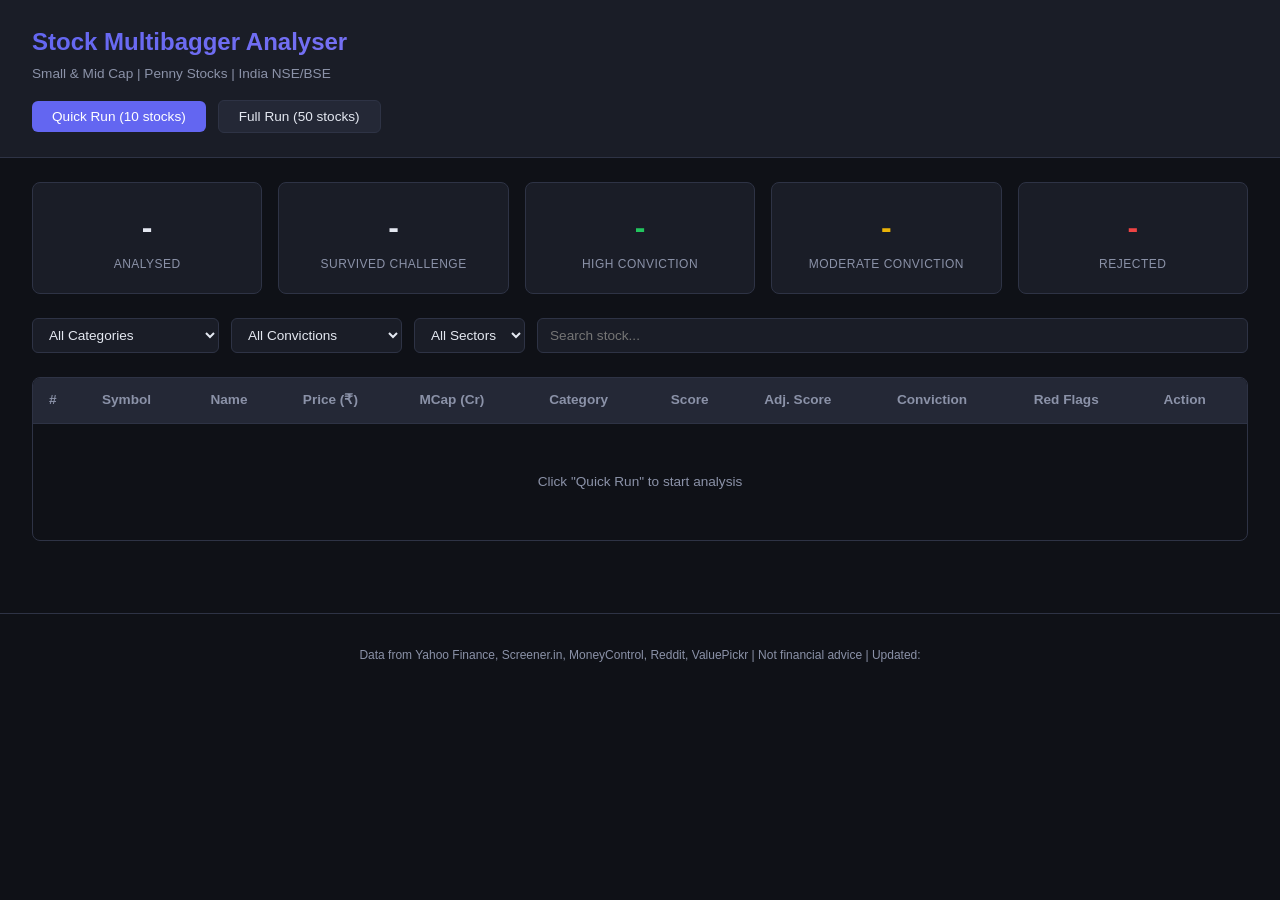
==== templates/index.html @ 48cf3040 "Initial commit: Stock Multibagger Analyser Python-based analyser for Indian small/mid/penny cap stoc" ====
<!DOCTYPE html>
<html lang="en">
<head>
    <meta charset="UTF-8">
    <meta name="viewport" content="width=device-width, initial-scale=1.0">
    <title>Stock Multibagger Analyser</title>
    <link rel="stylesheet" href="/static/css/style.css">
</head>
<body>
    <header>
        <div class="header-content">
            <h1>Stock Multibagger Analyser</h1>
            <p class="subtitle">Small & Mid Cap | Penny Stocks | India NSE/BSE</p>
            <div class="header-actions">
                <button id="btn-quick-run" class="btn btn-primary" onclick="runAnalysis('quick')">Quick Run (10 stocks)</button>
                <button id="btn-full-run" class="btn btn-secondary" onclick="runAnalysis('full')">Full Run (50 stocks)</button>
                <span id="last-updated" class="meta-text"></span>
            </div>
        </div>
    </header>

    <main>
        <!-- Summary Cards -->
        <section class="summary-cards" id="summary-section">
            <div class="card summary-card" id="card-total">
                <div class="card-value">-</div>
                <div class="card-label">Analysed</div>
            </div>
            <div class="card summary-card" id="card-survived">
                <div class="card-value">-</div>
                <div class="card-label">Survived Challenge</div>
            </div>
            <div class="card summary-card high" id="card-high">
                <div class="card-value">-</div>
                <div class="card-label">High Conviction</div>
            </div>
            <div class="card summary-card moderate" id="card-moderate">
                <div class="card-value">-</div>
                <div class="card-label">Moderate Conviction</div>
            </div>
            <div class="card summary-card rejected" id="card-rejected">
                <div class="card-value">-</div>
                <div class="card-label">Rejected</div>
            </div>
        </section>

        <!-- Filters -->
        <section class="filters">
            <select id="filter-category" onchange="applyFilters()">
                <option value="all">All Categories</option>
                <option value="penny">Penny (< ₹20)</option>
                <option value="small_cap">Small Cap (< ₹2000Cr)</option>
                <option value="mid_cap">Mid Cap (< ₹10000Cr)</option>
            </select>
            <select id="filter-conviction" onchange="applyFilters()">
                <option value="all">All Convictions</option>
                <option value="HIGH CONVICTION">High Conviction</option>
                <option value="MODERATE CONVICTION">Moderate Conviction</option>
                <option value="LOW CONVICTION">Low Conviction</option>
            </select>
            <select id="filter-sector" onchange="applyFilters()">
                <option value="all">All Sectors</option>
            </select>
            <input type="text" id="filter-search" placeholder="Search stock..." oninput="applyFilters()">
        </section>

        <!-- Stock Table -->
        <section class="stock-table-container">
            <table class="stock-table" id="stock-table">
                <thead>
                    <tr>
                        <th onclick="sortTable('rank')">#</th>
                        <th onclick="sortTable('symbol')">Symbol</th>
                        <th onclick="sortTable('name')">Name</th>
                        <th onclick="sortTable('price')">Price (₹)</th>
                        <th onclick="sortTable('market_cap_cr')">MCap (Cr)</th>
                        <th onclick="sortTable('classification')">Category</th>
                        <th onclick="sortTable('score')">Score</th>
                        <th onclick="sortTable('adjusted_score')">Adj. Score</th>
                        <th onclick="sortTable('conviction_level')">Conviction</th>
                        <th>Red Flags</th>
                        <th>Action</th>
                    </tr>
                </thead>
                <tbody id="stock-tbody">
                    <tr><td colspan="11" class="empty-state">Click "Quick Run" to start analysis</td></tr>
                </tbody>
            </table>
        </section>

        <!-- Detail Panel (shows on stock click) -->
        <section class="detail-panel" id="detail-panel" style="display:none;">
            <div class="detail-header">
                <h2 id="detail-name"></h2>
                <button class="btn btn-close" onclick="closeDetail()">✕</button>
            </div>
            <div class="detail-grid">
                <div class="detail-section">
                    <h3>Fundamentals</h3>
                    <div id="detail-fundamentals"></div>
                </div>
                <div class="detail-section">
                    <h3>SWOT Analysis</h3>
                    <div id="detail-swot"></div>
                </div>
                <div class="detail-section">
                    <h3>Devil's Advocate — Bear Case</h3>
                    <div id="detail-bear-case"></div>
                </div>
                <div class="detail-section">
                    <h3>Challenge Penalties</h3>
                    <div id="detail-penalties"></div>
                </div>
                <div class="detail-section">
                    <h3>Score Reasons</h3>
                    <div id="detail-reasons"></div>
                </div>
                <div class="detail-section">
                    <h3>Risks</h3>
                    <div id="detail-risks"></div>
                </div>
            </div>
        </section>

        <!-- Forum Sentiment -->
        <section class="forum-section" id="forum-section" style="display:none;">
            <h2>Community Sentiment (Reddit & ValuePickr)</h2>
            <div id="forum-mentions"></div>
        </section>
    </main>

    <footer>
        <p>Data from Yahoo Finance, Screener.in, MoneyControl, Reddit, ValuePickr | Not financial advice | Updated: <span id="footer-time"></span></p>
    </footer>

    <div id="loading-overlay" style="display:none;">
        <div class="spinner"></div>
        <p id="loading-text">Running analysis...</p>
    </div>

    <script src="/static/js/app.js"></script>
</body>
</html>
---- static/css/style.css ----
:root {
    --bg: #0f1117;
    --surface: #1a1d27;
    --surface-2: #242836;
    --border: #2e3345;
    --text: #e4e8f1;
    --text-muted: #8b92a8;
    --accent: #6366f1;
    --accent-hover: #818cf8;
    --green: #22c55e;
    --red: #ef4444;
    --yellow: #eab308;
    --orange: #f97316;
}

* { margin: 0; padding: 0; box-sizing: border-box; }

body {
    font-family: -apple-system, BlinkMacSystemFont, 'SF Pro', 'Inter', sans-serif;
    background: var(--bg);
    color: var(--text);
    line-height: 1.5;
    min-height: 100vh;
}

header {
    background: var(--surface);
    border-bottom: 1px solid var(--border);
    padding: 1.5rem 2rem;
}

.header-content {
    max-width: 1400px;
    margin: 0 auto;
}

header h1 {
    font-size: 1.5rem;
    font-weight: 700;
    background: linear-gradient(135deg, var(--accent), #a78bfa);
    -webkit-background-clip: text;
    -webkit-text-fill-color: transparent;
}

.subtitle {
    color: var(--text-muted);
    font-size: 0.85rem;
    margin-top: 0.25rem;
}

.header-actions {
    margin-top: 1rem;
    display: flex;
    gap: 0.75rem;
    align-items: center;
}

.btn {
    padding: 0.5rem 1.25rem;
    border: none;
    border-radius: 6px;
    font-size: 0.85rem;
    font-weight: 500;
    cursor: pointer;
    transition: all 0.15s;
}

.btn-primary {
    background: var(--accent);
    color: white;
}

.btn-primary:hover { background: var(--accent-hover); }

.btn-secondary {
    background: var(--surface-2);
    color: var(--text);
    border: 1px solid var(--border);
}

.btn-secondary:hover { background: var(--border); }

.btn-close {
    background: transparent;
    color: var(--text-muted);
    font-size: 1.25rem;
    padding: 0.25rem 0.5rem;
}

.meta-text {
    color: var(--text-muted);
    font-size: 0.8rem;
}

main {
    max-width: 1400px;
    margin: 0 auto;
    padding: 1.5rem 2rem;
}

.summary-cards {
    display: grid;
    grid-template-columns: repeat(auto-fit, minmax(150px, 1fr));
    gap: 1rem;
    margin-bottom: 1.5rem;
}

.summary-card {
    background: var(--surface);
    border: 1px solid var(--border);
    border-radius: 8px;
    padding: 1.25rem;
    text-align: center;
}

.summary-card .card-value {
    font-size: 2rem;
    font-weight: 700;
    color: var(--text);
}

.summary-card .card-label {
    font-size: 0.75rem;
    color: var(--text-muted);
    text-transform: uppercase;
    letter-spacing: 0.5px;
    margin-top: 0.25rem;
}

.summary-card.high .card-value { color: var(--green); }
.summary-card.moderate .card-value { color: var(--yellow); }
.summary-card.rejected .card-value { color: var(--red); }

.filters {
    display: flex;
    gap: 0.75rem;
    margin-bottom: 1.5rem;
    flex-wrap: wrap;
}

.filters select, .filters input {
    background: var(--surface);
    border: 1px solid var(--border);
    color: var(--text);
    padding: 0.5rem 0.75rem;
    border-radius: 6px;
    font-size: 0.85rem;
}

.filters input { flex: 1; min-width: 200px; }

.stock-table-container {
    overflow-x: auto;
    border-radius: 8px;
    border: 1px solid var(--border);
}

.stock-table {
    width: 100%;
    border-collapse: collapse;
    font-size: 0.85rem;
}

.stock-table th {
    background: var(--surface-2);
    padding: 0.75rem 1rem;
    text-align: left;
    font-weight: 600;
    color: var(--text-muted);
    cursor: pointer;
    user-select: none;
    white-space: nowrap;
}

.stock-table th:hover { color: var(--accent); }

.stock-table td {
    padding: 0.75rem 1rem;
    border-top: 1px solid var(--border);
    white-space: nowrap;
}

.stock-table tr:hover { background: var(--surface-2); }

.stock-table .empty-state {
    text-align: center;
    padding: 3rem;
    color: var(--text-muted);
}

.badge {
    display: inline-block;
    padding: 0.2rem 0.5rem;
    border-radius: 4px;
    font-size: 0.7rem;
    font-weight: 600;
    text-transform: uppercase;
}

.badge-high { background: rgba(34, 197, 94, 0.15); color: var(--green); }
.badge-moderate { background: rgba(234, 179, 8, 0.15); color: var(--yellow); }
.badge-low { background: rgba(249, 115, 22, 0.15); color: var(--orange); }
.badge-rejected { background: rgba(239, 68, 68, 0.15); color: var(--red); }

.badge-penny { background: rgba(99, 102, 241, 0.15); color: var(--accent); }
.badge-small { background: rgba(34, 197, 94, 0.15); color: var(--green); }
.badge-mid { background: rgba(234, 179, 8, 0.15); color: var(--yellow); }

.red-flag-chip {
    display: inline-block;
    background: rgba(239, 68, 68, 0.1);
    color: var(--red);
    padding: 0.15rem 0.4rem;
    border-radius: 3px;
    font-size: 0.7rem;
    margin: 0.1rem;
}

.detail-panel {
    margin-top: 2rem;
    background: var(--surface);
    border: 1px solid var(--border);
    border-radius: 8px;
    padding: 1.5rem;
}

.detail-header {
    display: flex;
    justify-content: space-between;
    align-items: center;
    margin-bottom: 1.5rem;
    padding-bottom: 1rem;
    border-bottom: 1px solid var(--border);
}

.detail-header h2 { font-size: 1.25rem; }

.detail-grid {
    display: grid;
    grid-template-columns: repeat(auto-fit, minmax(300px, 1fr));
    gap: 1.5rem;
}

.detail-section h3 {
    font-size: 0.85rem;
    color: var(--accent);
    text-transform: uppercase;
    letter-spacing: 0.5px;
    margin-bottom: 0.75rem;
}

.detail-section ul {
    list-style: none;
    padding: 0;
}

.detail-section li {
    padding: 0.35rem 0;
    font-size: 0.85rem;
    color: var(--text-muted);
    border-bottom: 1px solid var(--border);
}

.detail-section li:last-child { border: none; }

.swot-grid {
    display: grid;
    grid-template-columns: 1fr 1fr;
    gap: 0.75rem;
}

.swot-box {
    padding: 0.75rem;
    border-radius: 6px;
    font-size: 0.8rem;
}

.swot-box h4 {
    font-size: 0.7rem;
    text-transform: uppercase;
    margin-bottom: 0.5rem;
}

.swot-strengths { background: rgba(34, 197, 94, 0.08); }
.swot-strengths h4 { color: var(--green); }
.swot-weaknesses { background: rgba(239, 68, 68, 0.08); }
.swot-weaknesses h4 { color: var(--red); }
.swot-opportunities { background: rgba(99, 102, 241, 0.08); }
.swot-opportunities h4 { color: var(--accent); }
.swot-threats { background: rgba(249, 115, 22, 0.08); }
.swot-threats h4 { color: var(--orange); }

.forum-section {
    margin-top: 2rem;
}

.forum-section h2 {
    font-size: 1.1rem;
    margin-bottom: 1rem;
}

.forum-mention {
    background: var(--surface);
    border: 1px solid var(--border);
    border-radius: 6px;
    padding: 1rem;
    margin-bottom: 0.75rem;
}

.forum-mention .source {
    font-size: 0.7rem;
    color: var(--accent);
    text-transform: uppercase;
}

.forum-mention .title {
    font-size: 0.9rem;
    margin-top: 0.25rem;
}

#loading-overlay {
    position: fixed;
    top: 0; left: 0;
    width: 100%; height: 100%;
    background: rgba(15, 17, 23, 0.85);
    display: flex;
    flex-direction: column;
    align-items: center;
    justify-content: center;
    z-index: 1000;
}

.spinner {
    width: 40px; height: 40px;
    border: 3px solid var(--border);
    border-top-color: var(--accent);
    border-radius: 50%;
    animation: spin 0.8s linear infinite;
}

@keyframes spin { to { transform: rotate(360deg); } }

#loading-overlay p {
    margin-top: 1rem;
    color: var(--text-muted);
}

footer {
    text-align: center;
    padding: 2rem;
    color: var(--text-muted);
    font-size: 0.75rem;
    border-top: 1px solid var(--border);
    margin-top: 3rem;
}
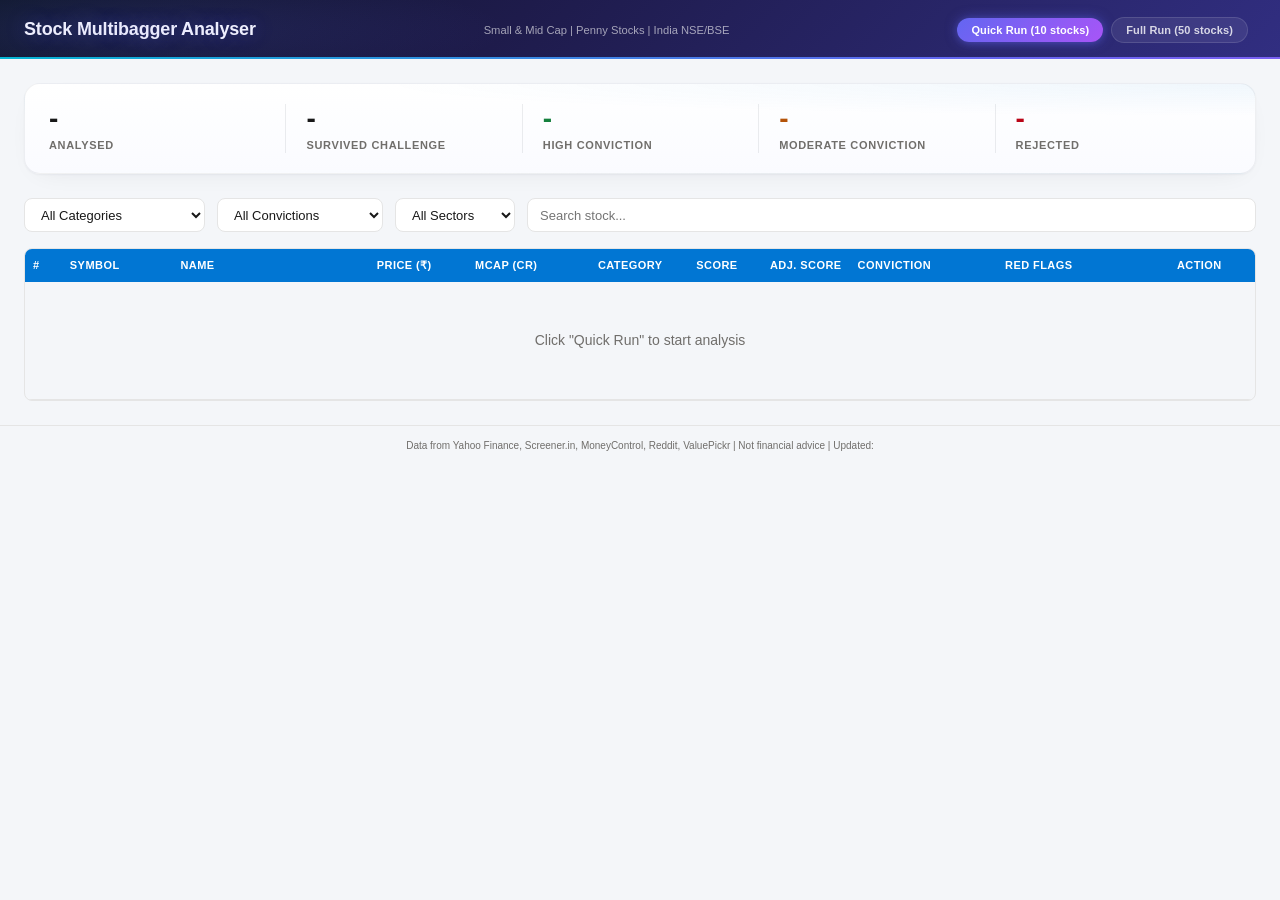
==== commit 609ac3f0: "Fix table column overlap — remove table-layout:fixed, add colgroup widths Columns were equally sized" ====
--- a/templates/index.html
+++ b/templates/index.html
@@ -67,6 +67,19 @@
         <!-- Stock Table -->
         <section class="stock-table-container">
             <table class="stock-table" id="stock-table">
+                <colgroup>
+                    <col class="col-rank">
+                    <col class="col-symbol">
+                    <col class="col-name">
+                    <col class="col-price">
+                    <col class="col-mcap">
+                    <col class="col-cat">
+                    <col class="col-score">
+                    <col class="col-adj">
+                    <col class="col-conv">
+                    <col class="col-flags">
+                    <col class="col-action">
+                </colgroup>
                 <thead>
                     <tr>
                         <th onclick="sortTable('rank')">#</th>
--- a/static/css/style.css
+++ b/static/css/style.css
@@ -1,355 +1,534 @@
+/* =================================================================
+   Pulse.AI Stock Analyser — VegaCache-style UX
+   Light theme, glassmorphic header, Salesforce Sans, modern cards
+   ================================================================= */
+
 :root {
-    --bg: #0f1117;
-    --surface: #1a1d27;
-    --surface-2: #242836;
-    --border: #2e3345;
-    --text: #e4e8f1;
-    --text-muted: #8b92a8;
-    --accent: #6366f1;
-    --accent-hover: #818cf8;
-    --green: #22c55e;
-    --red: #ef4444;
-    --yellow: #eab308;
-    --orange: #f97316;
-}
-
-* { margin: 0; padding: 0; box-sizing: border-box; }
-
-body {
-    font-family: -apple-system, BlinkMacSystemFont, 'SF Pro', 'Inter', sans-serif;
-    background: var(--bg);
-    color: var(--text);
-    line-height: 1.5;
-    min-height: 100vh;
-}
-
+  --font-family: 'Salesforce Sans', -apple-system, BlinkMacSystemFont, 'Segoe UI', Roboto, sans-serif;
+  --bg: #f4f6f9; --card: #ffffff; --text: #181818; --text-secondary: #706e6b;
+  --border: #e5e5e5; --primary: #0176d3; --primary-dark: #014486;
+  --success: #2e844a; --warning: #dd7a01; --error: #ba0517; --info: #747474;
+  --radius: 0.5rem; --radius-lg: 0.75rem;
+  --shadow: 0 2px 8px rgba(0,0,0,0.08); --transition: 150ms ease;
+}
+
+*, *::before, *::after { box-sizing: border-box; margin: 0; padding: 0; }
+html { font-size: 16px; -webkit-font-smoothing: antialiased; }
+body { font-family: var(--font-family); background: var(--bg); color: var(--text); line-height: 1.5; }
+input, select, button, textarea { font-family: var(--font-family); }
+
+/* ═══════════════════════════════════════════════════════════════════
+   HEADER — Dark glassmorphic banner with neon accent
+   ═══════════════════════════════════════════════════════════════════ */
 header {
-    background: var(--surface);
-    border-bottom: 1px solid var(--border);
-    padding: 1.5rem 2rem;
+  position: relative;
+  padding: 1rem 1.5rem;
+  background: linear-gradient(135deg, #0f172a 0%, #1e1b4b 40%, #312e81 100%);
+  color: #f8fafc;
+  border-bottom: none;
+  overflow: hidden;
+}
+header::before {
+  content: '';
+  position: absolute; top: -50%; left: -20%; width: 60%; height: 200%;
+  background: radial-gradient(ellipse, rgba(99,102,241,0.15) 0%, transparent 70%);
+  animation: headerOrb 8s ease-in-out infinite alternate;
+  pointer-events: none;
+}
+header::after {
+  content: ''; position: absolute; left: 0; right: 0; bottom: 0; height: 2px;
+  background: linear-gradient(90deg, #06b6d4, #6366f1, #a855f7, #ec4899, #f59e0b);
+  background-size: 300% 100%;
+  animation: headerNeon 3s linear infinite;
+}
+@keyframes headerOrb {
+  0% { transform: translate(0, 0) scale(1); }
+  100% { transform: translate(10%, -5%) scale(1.1); }
+}
+@keyframes headerNeon {
+  0% { background-position: 0% center; }
+  100% { background-position: 300% center; }
 }
 
 .header-content {
-    max-width: 1400px;
-    margin: 0 auto;
+  max-width: 1600px;
+  margin: 0 auto;
+  display: flex;
+  align-items: center;
+  justify-content: space-between;
+  flex-wrap: wrap;
+  gap: 0.75rem;
 }
 
 header h1 {
-    font-size: 1.5rem;
-    font-weight: 700;
-    background: linear-gradient(135deg, var(--accent), #a78bfa);
-    -webkit-background-clip: text;
-    -webkit-text-fill-color: transparent;
+  font-size: 1.125rem; font-weight: 700;
+  color: #fff;
+  text-shadow: 0 0 20px rgba(99,102,241,0.4);
+  letter-spacing: -0.01em;
 }
 
 .subtitle {
-    color: var(--text-muted);
-    font-size: 0.85rem;
-    margin-top: 0.25rem;
+  font-size: 0.7rem;
+  color: rgba(255,255,255,0.6);
+  margin-top: 0.125rem;
 }
 
 .header-actions {
-    margin-top: 1rem;
-    display: flex;
-    gap: 0.75rem;
-    align-items: center;
-}
-
+  display: inline-flex;
+  align-items: center;
+  gap: 0.5rem;
+}
+
+.meta-text {
+  font-size: 0.6875rem;
+  color: rgba(255,255,255,0.6);
+}
+
+/* ═══════════════════════════════════════════════════════════════════
+   BUTTONS
+   ═══════════════════════════════════════════════════════════════════ */
 .btn {
-    padding: 0.5rem 1.25rem;
-    border: none;
-    border-radius: 6px;
-    font-size: 0.85rem;
-    font-weight: 500;
-    cursor: pointer;
-    transition: all 0.15s;
+  padding: 0.375rem 0.875rem;
+  border: none;
+  border-radius: 2rem;
+  font-size: 0.6875rem;
+  font-weight: 600;
+  cursor: pointer;
+  transition: all 200ms ease;
+  font-family: var(--font-family);
+  letter-spacing: 0.01em;
 }
 
 .btn-primary {
-    background: var(--accent);
-    color: white;
-}
-
-.btn-primary:hover { background: var(--accent-hover); }
+  background: linear-gradient(135deg, #6366f1, #a855f7);
+  color: #fff;
+  box-shadow: 0 0 12px rgba(99,102,241,0.5), 0 2px 8px -2px rgba(99,102,241,0.3);
+}
+.btn-primary:hover { box-shadow: 0 0 18px rgba(99,102,241,0.6); transform: translateY(-1px); }
 
 .btn-secondary {
-    background: var(--surface-2);
-    color: var(--text);
-    border: 1px solid var(--border);
-}
-
-.btn-secondary:hover { background: var(--border); }
+  background: rgba(255,255,255,0.08);
+  color: rgba(255,255,255,0.8);
+  border: 1px solid rgba(255,255,255,0.12);
+  backdrop-filter: blur(8px);
+}
+.btn-secondary:hover { background: rgba(255,255,255,0.15); color: #fff; border-color: rgba(255,255,255,0.25); }
 
 .btn-close {
-    background: transparent;
-    color: var(--text-muted);
-    font-size: 1.25rem;
-    padding: 0.25rem 0.5rem;
-}
-
-.meta-text {
-    color: var(--text-muted);
-    font-size: 0.8rem;
-}
-
+  background: transparent;
+  color: var(--text-secondary);
+  font-size: 1.25rem;
+  padding: 0.25rem 0.5rem;
+  border: none;
+  cursor: pointer;
+}
+
+/* ═══════════════════════════════════════════════════════════════════
+   MAIN CONTENT
+   ═══════════════════════════════════════════════════════════════════ */
 main {
-    max-width: 1400px;
-    margin: 0 auto;
-    padding: 1.5rem 2rem;
-}
-
+  max-width: 1600px;
+  margin: 0 auto;
+  padding: 1.5rem;
+}
+
+/* ═══════════════════════════════════════════════════════════════════
+   SUMMARY CARDS — Hero KPI style
+   ═══════════════════════════════════════════════════════════════════ */
 .summary-cards {
-    display: grid;
-    grid-template-columns: repeat(auto-fit, minmax(150px, 1fr));
-    gap: 1rem;
-    margin-bottom: 1.5rem;
+  display: grid;
+  grid-template-columns: repeat(5, 1fr);
+  gap: 0;
+  margin-bottom: 1.5rem;
+  padding: 1.25rem 1.5rem;
+  background:
+    radial-gradient(120% 60% at 100% 0%, rgba(1,118,211,0.06) 0%, transparent 60%),
+    linear-gradient(180deg, #ffffff 0%, #fafbff 100%);
+  border: 1px solid rgba(15,23,42,0.06);
+  border-radius: 1rem;
+  box-shadow: 0 1px 2px rgba(15,23,42,0.04), 0 8px 28px -16px rgba(15,23,42,0.12);
 }
 
 .summary-card {
-    background: var(--surface);
-    border: 1px solid var(--border);
-    border-radius: 8px;
-    padding: 1.25rem;
-    text-align: center;
-}
+  display: flex;
+  flex-direction: column;
+  gap: 0.125rem;
+  padding-left: 1.25rem;
+  border-left: 1px solid rgba(15,23,42,0.08);
+  text-align: left;
+}
+.summary-card:first-child { border-left: 0; padding-left: 0; }
 
 .summary-card .card-value {
-    font-size: 2rem;
-    font-weight: 700;
-    color: var(--text);
+  font-size: 1.75rem;
+  font-weight: 800;
+  color: var(--text);
+  line-height: 1.1;
+  letter-spacing: -0.02em;
 }
 
 .summary-card .card-label {
-    font-size: 0.75rem;
-    color: var(--text-muted);
-    text-transform: uppercase;
-    letter-spacing: 0.5px;
-    margin-top: 0.25rem;
-}
-
-.summary-card.high .card-value { color: var(--green); }
-.summary-card.moderate .card-value { color: var(--yellow); }
-.summary-card.rejected .card-value { color: var(--red); }
-
+  font-size: 0.6875rem;
+  font-weight: 700;
+  color: var(--text-secondary);
+  text-transform: uppercase;
+  letter-spacing: 0.06em;
+}
+
+.summary-card.high .card-value { color: #15803d; }
+.summary-card.moderate .card-value { color: #b45309; }
+.summary-card.rejected .card-value { color: #ba0517; }
+
+/* ═══════════════════════════════════════════════════════════════════
+   FILTERS / CONTROLS
+   ═══════════════════════════════════════════════════════════════════ */
 .filters {
-    display: flex;
-    gap: 0.75rem;
-    margin-bottom: 1.5rem;
-    flex-wrap: wrap;
+  display: flex;
+  flex-wrap: nowrap;
+  gap: 0.75rem;
+  margin-bottom: 1rem;
+  align-items: flex-end;
 }
 
 .filters select, .filters input {
-    background: var(--surface);
-    border: 1px solid var(--border);
-    color: var(--text);
-    padding: 0.5rem 0.75rem;
-    border-radius: 6px;
-    font-size: 0.85rem;
-}
-
-.filters input { flex: 1; min-width: 200px; }
-
+  min-width: 120px;
+  padding: 0.5rem 0.75rem;
+  border: 1px solid var(--border);
+  border-radius: var(--radius);
+  font-size: 0.8125rem;
+  font-family: var(--font-family);
+  transition: var(--transition);
+  height: 2.125rem;
+  background: var(--card);
+  color: var(--text);
+  cursor: pointer;
+}
+
+.filters select:focus, .filters input:focus {
+  outline: none;
+  border-color: var(--primary);
+  box-shadow: 0 0 0 3px rgba(1,118,211,0.15);
+}
+
+.filters input {
+  min-width: 200px;
+  flex: 1;
+  cursor: text;
+}
+
+/* ═══════════════════════════════════════════════════════════════════
+   STOCK TABLE
+   ═══════════════════════════════════════════════════════════════════ */
 .stock-table-container {
-    overflow-x: auto;
-    border-radius: 8px;
-    border: 1px solid var(--border);
+  overflow-x: auto;
+  border: 1px solid var(--border);
+  border-radius: var(--radius);
+  max-height: 65vh;
+  overflow-y: auto;
 }
 
 .stock-table {
-    width: 100%;
-    border-collapse: collapse;
-    font-size: 0.85rem;
-}
+  width: 100%;
+  border-collapse: collapse;
+  font-size: 0.8125rem;
+  font-family: var(--font-family);
+}
+
+.stock-table col.col-rank    { width: 3%; }
+.stock-table col.col-symbol  { width: 9%; }
+.stock-table col.col-name    { width: 16%; }
+.stock-table col.col-price   { width: 8%; }
+.stock-table col.col-mcap    { width: 10%; }
+.stock-table col.col-cat     { width: 8%; }
+.stock-table col.col-score   { width: 6%; }
+.stock-table col.col-adj     { width: 7%; }
+.stock-table col.col-conv    { width: 12%; }
+.stock-table col.col-flags   { width: 14%; }
+.stock-table col.col-action  { width: 7%; }
 
 .stock-table th {
-    background: var(--surface-2);
-    padding: 0.75rem 1rem;
-    text-align: left;
-    font-weight: 600;
-    color: var(--text-muted);
-    cursor: pointer;
-    user-select: none;
-    white-space: nowrap;
-}
-
-.stock-table th:hover { color: var(--accent); }
+  background: var(--primary);
+  color: #fff;
+  padding: 0.5rem 0.5rem;
+  text-align: left;
+  font-weight: 700;
+  position: sticky;
+  top: 0;
+  z-index: 10;
+  white-space: nowrap;
+  cursor: pointer;
+  font-size: 0.6875rem;
+  text-transform: uppercase;
+  letter-spacing: 0.04em;
+  font-family: var(--font-family);
+}
+
+.stock-table th:hover { background: var(--primary-dark); }
 
 .stock-table td {
-    padding: 0.75rem 1rem;
-    border-top: 1px solid var(--border);
-    white-space: nowrap;
-}
-
-.stock-table tr:hover { background: var(--surface-2); }
+  padding: 0.375rem 0.5rem;
+  border-bottom: 1px solid var(--border);
+  vertical-align: middle;
+  white-space: nowrap;
+  overflow: hidden;
+  text-overflow: ellipsis;
+  font-size: 0.8125rem;
+  font-family: var(--font-family);
+}
+
+.stock-table tr { transition: var(--transition); cursor: pointer; }
+.stock-table tr:hover { background: #f9fafb; }
 
 .stock-table .empty-state {
-    text-align: center;
-    padding: 3rem;
-    color: var(--text-muted);
-}
-
+  text-align: center;
+  padding: 3rem;
+  color: var(--text-secondary);
+  font-size: 0.875rem;
+}
+
+/* ═══════════════════════════════════════════════════════════════════
+   BADGES
+   ═══════════════════════════════════════════════════════════════════ */
 .badge {
-    display: inline-block;
-    padding: 0.2rem 0.5rem;
-    border-radius: 4px;
-    font-size: 0.7rem;
-    font-weight: 600;
-    text-transform: uppercase;
-}
-
-.badge-high { background: rgba(34, 197, 94, 0.15); color: var(--green); }
-.badge-moderate { background: rgba(234, 179, 8, 0.15); color: var(--yellow); }
-.badge-low { background: rgba(249, 115, 22, 0.15); color: var(--orange); }
-.badge-rejected { background: rgba(239, 68, 68, 0.15); color: var(--red); }
-
-.badge-penny { background: rgba(99, 102, 241, 0.15); color: var(--accent); }
-.badge-small { background: rgba(34, 197, 94, 0.15); color: var(--green); }
-.badge-mid { background: rgba(234, 179, 8, 0.15); color: var(--yellow); }
+  display: inline-block;
+  padding: 0.125rem 0.375rem;
+  border-radius: 2rem;
+  font-size: 0.5625rem;
+  font-weight: 600;
+  text-transform: uppercase;
+  letter-spacing: 0.02em;
+  font-family: var(--font-family);
+}
+
+.badge-high { background: #dcfce7; color: #166534; }
+.badge-moderate { background: #fef3c7; color: #92400e; }
+.badge-low { background: #ffedd5; color: #9a3412; }
+.badge-rejected { background: #fee2e2; color: #991b1b; }
+
+.badge-penny { background: #ede9fe; color: #6d28d9; }
+.badge-small { background: #dcfce7; color: #166534; }
+.badge-mid { background: #e0f2fe; color: #075985; }
 
 .red-flag-chip {
-    display: inline-block;
-    background: rgba(239, 68, 68, 0.1);
-    color: var(--red);
-    padding: 0.15rem 0.4rem;
-    border-radius: 3px;
-    font-size: 0.7rem;
-    margin: 0.1rem;
-}
-
+  display: inline-block;
+  background: #fee2e2;
+  color: #991b1b;
+  padding: 0.1rem 0.375rem;
+  border-radius: 2rem;
+  font-size: 0.5625rem;
+  font-weight: 600;
+  margin: 0.1rem;
+  letter-spacing: 0.02em;
+}
+
+.stock-table .btn-secondary {
+  background: var(--bg);
+  color: var(--text);
+  border: 1px solid var(--border);
+  padding: 0.25rem 0.625rem;
+  font-size: 0.6875rem;
+  border-radius: var(--radius);
+  backdrop-filter: none;
+}
+.stock-table .btn-secondary:hover { background: #e5e5e5; color: var(--text); }
+
+/* ═══════════════════════════════════════════════════════════════════
+   DETAIL PANEL
+   ═══════════════════════════════════════════════════════════════════ */
 .detail-panel {
-    margin-top: 2rem;
-    background: var(--surface);
-    border: 1px solid var(--border);
-    border-radius: 8px;
-    padding: 1.5rem;
+  margin-top: 1.5rem;
+  background: var(--card);
+  border: 1px solid rgba(15,23,42,0.06);
+  border-radius: 1rem;
+  padding: 1.5rem;
+  box-shadow: 0 1px 2px rgba(15,23,42,0.04), 0 8px 28px -20px rgba(15,23,42,0.1);
 }
 
 .detail-header {
-    display: flex;
-    justify-content: space-between;
-    align-items: center;
-    margin-bottom: 1.5rem;
-    padding-bottom: 1rem;
-    border-bottom: 1px solid var(--border);
-}
-
-.detail-header h2 { font-size: 1.25rem; }
+  display: flex;
+  justify-content: space-between;
+  align-items: center;
+  margin-bottom: 1.5rem;
+  padding-bottom: 1rem;
+  border-bottom: 1px solid var(--border);
+}
+
+.detail-header h2 {
+  font-size: 1rem;
+  font-weight: 700;
+  color: var(--text);
+}
 
 .detail-grid {
-    display: grid;
-    grid-template-columns: repeat(auto-fit, minmax(300px, 1fr));
-    gap: 1.5rem;
+  display: grid;
+  grid-template-columns: repeat(auto-fit, minmax(280px, 1fr));
+  gap: 1.5rem;
 }
 
 .detail-section h3 {
-    font-size: 0.85rem;
-    color: var(--accent);
-    text-transform: uppercase;
-    letter-spacing: 0.5px;
-    margin-bottom: 0.75rem;
+  position: relative;
+  font-size: 0.8125rem;
+  font-weight: 700;
+  color: var(--text);
+  margin-bottom: 0.75rem;
+  padding-left: 0.75rem;
+}
+.detail-section h3::before {
+  content: '';
+  position: absolute;
+  left: 0; top: 0.125rem; bottom: 0.125rem;
+  width: 3px;
+  background: linear-gradient(180deg, #6366f1 0%, #ec4899 100%);
+  border-radius: 2px;
 }
 
 .detail-section ul {
-    list-style: none;
-    padding: 0;
+  list-style: none;
+  padding: 0;
 }
 
 .detail-section li {
-    padding: 0.35rem 0;
-    font-size: 0.85rem;
-    color: var(--text-muted);
-    border-bottom: 1px solid var(--border);
+  padding: 0.3rem 0;
+  font-size: 0.8125rem;
+  color: var(--text-secondary);
+  border-bottom: 1px solid #f3f4f6;
 }
 
 .detail-section li:last-child { border: none; }
 
+/* ═══════════════════════════════════════════════════════════════════
+   SWOT GRID
+   ═══════════════════════════════════════════════════════════════════ */
 .swot-grid {
-    display: grid;
-    grid-template-columns: 1fr 1fr;
-    gap: 0.75rem;
+  display: grid;
+  grid-template-columns: 1fr 1fr;
+  gap: 0.75rem;
 }
 
 .swot-box {
-    padding: 0.75rem;
-    border-radius: 6px;
-    font-size: 0.8rem;
+  padding: 0.75rem;
+  border-radius: var(--radius);
+  font-size: 0.75rem;
+  border: 1px solid rgba(15,23,42,0.06);
 }
 
 .swot-box h4 {
-    font-size: 0.7rem;
-    text-transform: uppercase;
-    margin-bottom: 0.5rem;
-}
-
-.swot-strengths { background: rgba(34, 197, 94, 0.08); }
-.swot-strengths h4 { color: var(--green); }
-.swot-weaknesses { background: rgba(239, 68, 68, 0.08); }
-.swot-weaknesses h4 { color: var(--red); }
-.swot-opportunities { background: rgba(99, 102, 241, 0.08); }
-.swot-opportunities h4 { color: var(--accent); }
-.swot-threats { background: rgba(249, 115, 22, 0.08); }
-.swot-threats h4 { color: var(--orange); }
-
-.forum-section {
-    margin-top: 2rem;
-}
+  font-size: 0.625rem;
+  font-weight: 700;
+  text-transform: uppercase;
+  letter-spacing: 0.04em;
+  margin-bottom: 0.5rem;
+}
+
+.swot-box p { margin-bottom: 0.25rem; color: var(--text-secondary); }
+
+.swot-strengths { background: #f0fdf4; }
+.swot-strengths h4 { color: #166534; }
+.swot-weaknesses { background: #fef2f2; }
+.swot-weaknesses h4 { color: #991b1b; }
+.swot-opportunities { background: #eef2ff; }
+.swot-opportunities h4 { color: #3730a3; }
+.swot-threats { background: #fff7ed; }
+.swot-threats h4 { color: #9a3412; }
+
+/* ═══════════════════════════════════════════════════════════════════
+   FORUM SECTION
+   ═══════════════════════════════════════════════════════════════════ */
+.forum-section { margin-top: 1.5rem; }
 
 .forum-section h2 {
-    font-size: 1.1rem;
-    margin-bottom: 1rem;
+  position: relative;
+  font-size: 0.875rem;
+  font-weight: 700;
+  color: var(--text);
+  margin-bottom: 1rem;
+  padding-left: 0.75rem;
+}
+.forum-section h2::before {
+  content: '';
+  position: absolute;
+  left: 0; top: 0.125rem; bottom: 0.125rem;
+  width: 3px;
+  background: linear-gradient(180deg, #6366f1 0%, #ec4899 100%);
+  border-radius: 2px;
 }
 
 .forum-mention {
-    background: var(--surface);
-    border: 1px solid var(--border);
-    border-radius: 6px;
-    padding: 1rem;
-    margin-bottom: 0.75rem;
-}
+  background: var(--card);
+  border: 1px solid var(--border);
+  border-radius: var(--radius);
+  padding: 0.75rem 1rem;
+  margin-bottom: 0.5rem;
+  transition: var(--transition);
+}
+.forum-mention:hover { box-shadow: var(--shadow); }
 
 .forum-mention .source {
-    font-size: 0.7rem;
-    color: var(--accent);
-    text-transform: uppercase;
+  font-size: 0.5625rem;
+  font-weight: 700;
+  color: var(--primary);
+  text-transform: uppercase;
+  letter-spacing: 0.04em;
 }
 
 .forum-mention .title {
-    font-size: 0.9rem;
-    margin-top: 0.25rem;
-}
-
+  font-size: 0.8125rem;
+  color: var(--text);
+  font-weight: 500;
+}
+
+/* ═══════════════════════════════════════════════════════════════════
+   LOADING OVERLAY
+   ═══════════════════════════════════════════════════════════════════ */
 #loading-overlay {
-    position: fixed;
-    top: 0; left: 0;
-    width: 100%; height: 100%;
-    background: rgba(15, 17, 23, 0.85);
-    display: flex;
-    flex-direction: column;
-    align-items: center;
-    justify-content: center;
-    z-index: 1000;
+  position: fixed;
+  top: 0; left: 0;
+  width: 100%; height: 100%;
+  background: rgba(15, 23, 42, 0.5);
+  backdrop-filter: blur(4px);
+  display: flex;
+  flex-direction: column;
+  align-items: center;
+  justify-content: center;
+  z-index: 1000;
 }
 
 .spinner {
-    width: 40px; height: 40px;
-    border: 3px solid var(--border);
-    border-top-color: var(--accent);
-    border-radius: 50%;
-    animation: spin 0.8s linear infinite;
+  width: 40px; height: 40px;
+  border: 3px solid rgba(255,255,255,0.2);
+  border-top-color: #6366f1;
+  border-radius: 50%;
+  animation: spin 0.8s linear infinite;
 }
 
 @keyframes spin { to { transform: rotate(360deg); } }
 
 #loading-overlay p {
-    margin-top: 1rem;
-    color: var(--text-muted);
-}
-
+  margin-top: 1rem;
+  color: rgba(255,255,255,0.8);
+  font-size: 0.875rem;
+}
+
+/* ═══════════════════════════════════════════════════════════════════
+   FOOTER
+   ═══════════════════════════════════════════════════════════════════ */
 footer {
-    text-align: center;
-    padding: 2rem;
-    color: var(--text-muted);
-    font-size: 0.75rem;
-    border-top: 1px solid var(--border);
-    margin-top: 3rem;
-}
+  padding: 0.75rem 1rem;
+  border-top: 1px solid var(--border);
+  text-align: center;
+  font-size: 0.625rem;
+  color: var(--text-secondary);
+  font-family: var(--font-family);
+}
+
+/* ═══════════════════════════════════════════════════════════════════
+   RESPONSIVE
+   ═══════════════════════════════════════════════════════════════════ */
+@media (max-width: 768px) {
+  .summary-cards { grid-template-columns: repeat(2, 1fr); gap: 0.75rem; }
+  .summary-card { border-left: 0; padding-left: 0; border-top: 1px solid rgba(15,23,42,0.06); padding-top: 0.75rem; }
+  .summary-card:first-child, .summary-card:nth-child(2) { border-top: 0; padding-top: 0; }
+  .filters { flex-wrap: wrap; }
+  .detail-grid { grid-template-columns: 1fr; }
+  .header-content { flex-direction: column; align-items: flex-start; }
+}
